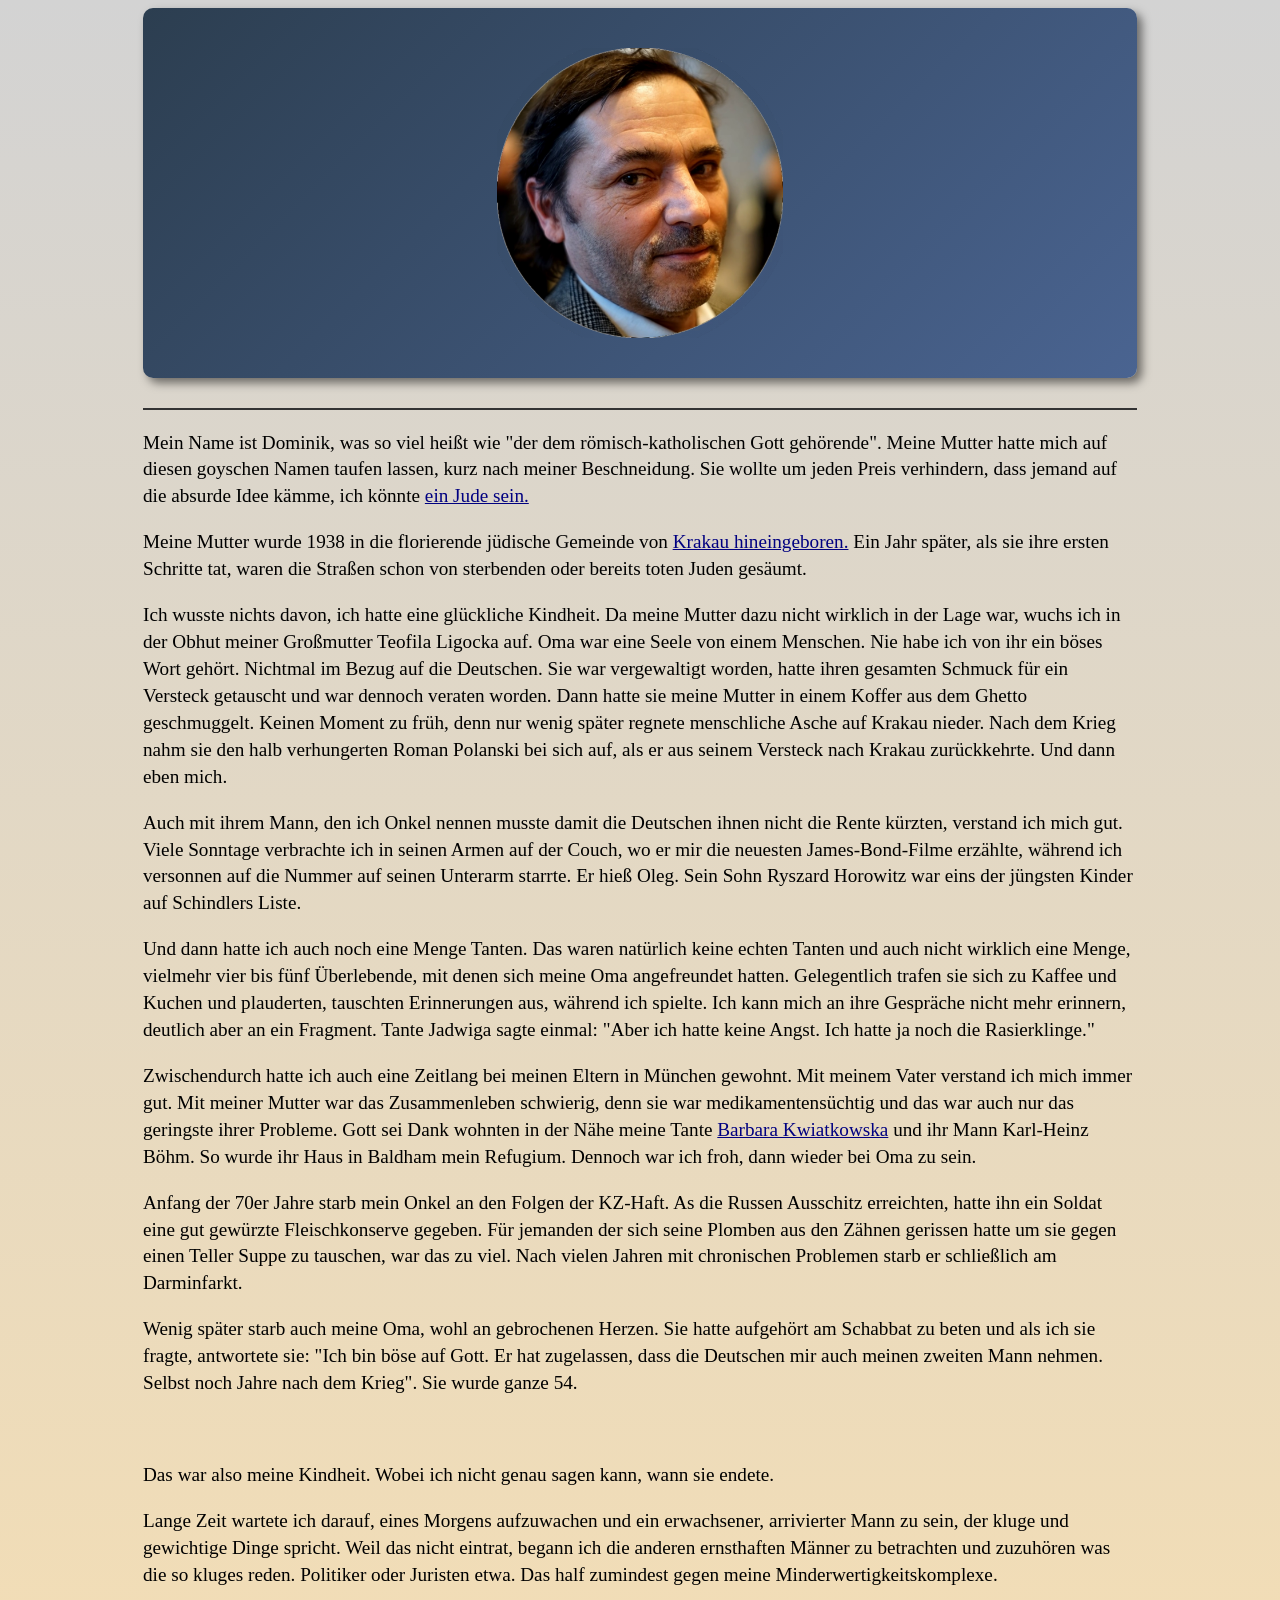
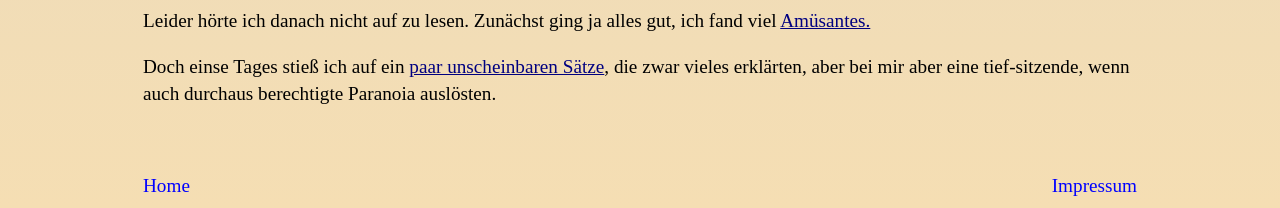
==== index.html @ 407df3d4 "Update index.html" ====
<html lang="de">
<head>
    <meta charset="UTF-8">
    <meta name="expires" content="0">
    <meta name="robots" content="index, follow">
    <meta name="description" content="Deutschland aus Sicht des ersten in Krakau nach dem Holocaust geborenen Juden, Tomasz Abrahamer">
    <meta name="keywords" content="Judentum, Israel, Deutschland">
    <meta name="author" content="Tomasz Abrahamer">
    <meta name="viewport" content="width=device-width, initial-scale=1.0">
    
    <title>Biczycki - Deutschland aus jüdischer Sicht</title>
    
    <link rel="stylesheet" href="1stJew.css">
 

</head>
<body>
<div class="header">
  <img src="pics/dom_animated.png" alt="Dominik" class="header_img" width="30%">
</div>

<hr style="border: none; height: 2px; background-color: #333; width: 100%; margin: 20px auto;">


<p>Mein Name ist Dominik, was so viel heißt wie "der dem römisch-katholischen Gott gehörende". Meine Mutter hatte mich auf diesen goyschen Namen taufen lassen, kurz nach meiner Beschneidung. Sie wollte um jeden Preis verhindern, dass jemand auf die absurde Idee kämme, ich könnte <a href="jude.html" class="content-link">ein Jude sein.</a></p>
<p>Meine Mutter wurde 1938 in die florierende jüdische Gemeinde von <a href="krakow.html" class="content-link">Krakau hineingeboren.</a> Ein Jahr später, als sie ihre ersten Schritte tat, waren die Straßen schon von sterbenden oder bereits toten Juden gesäumt. </p>
<p>Ich wusste nichts davon, ich hatte eine glückliche Kindheit. Da meine Mutter dazu nicht wirklich in der Lage war, wuchs ich in der Obhut meiner Großmutter Teofila Ligocka auf. Oma war eine Seele von einem Menschen. Nie habe ich von ihr ein böses Wort gehört. Nichtmal im Bezug auf die Deutschen. Sie war vergewaltigt worden, hatte ihren gesamten Schmuck für ein Versteck getauscht und war dennoch veraten worden. Dann hatte sie meine Mutter in einem Koffer aus dem Ghetto geschmuggelt. Keinen Moment zu früh, denn nur wenig später regnete menschliche Asche auf Krakau nieder. Nach dem Krieg nahm sie den halb verhungerten Roman Polanski bei sich auf, als er aus seinem Versteck nach Krakau zurückkehrte. Und dann eben mich.</p>
<p>Auch mit ihrem Mann, den ich Onkel nennen musste damit die Deutschen ihnen nicht die Rente kürzten, verstand ich mich gut. Viele Sonntage verbrachte ich in seinen Armen auf der Couch, wo er mir die neuesten James-Bond-Filme erzählte, während ich versonnen auf die Nummer auf seinen Unterarm starrte. Er hieß Oleg. Sein Sohn Ryszard Horowitz war eins der jüngsten Kinder auf Schindlers Liste. </p>
<p>Und dann hatte ich auch noch eine Menge Tanten. Das waren natürlich keine echten Tanten und auch nicht wirklich eine Menge, vielmehr vier bis fünf Überlebende, mit denen sich meine Oma angefreundet hatten. Gelegentlich trafen sie sich zu Kaffee und Kuchen und plauderten, tauschten Erinnerungen aus, während ich spielte. Ich kann mich an ihre Gespräche nicht mehr erinnern, deutlich aber an ein Fragment. Tante Jadwiga sagte einmal: "Aber ich hatte keine Angst. Ich hatte ja noch die Rasierklinge."</p>
<p>Zwischendurch hatte ich auch eine Zeitlang bei meinen Eltern in München gewohnt. Mit meinem Vater verstand ich mich immer gut. Mit meiner Mutter war das Zusammenleben schwierig, denn sie war medikamentensüchtig und das war auch nur das geringste ihrer Probleme. Gott sei Dank wohnten in der Nähe meine Tante <a href="https://www.google.com/search?q=Barbara Kwiatkowska" class="link-card" target="_blank" rel="noopener">Barbara Kwiatkowska</a> und ihr Mann Karl-Heinz Böhm. So wurde ihr Haus in Baldham mein Refugium. Dennoch war ich froh, dann wieder bei Oma zu sein.</p>
<p>Anfang der 70er Jahre starb mein Onkel an den Folgen der KZ-Haft. As die Russen Ausschitz erreichten, hatte ihn ein Soldat eine gut gewürzte Fleischkonserve gegeben. Für jemanden der sich seine Plomben aus den Zähnen gerissen hatte um sie gegen einen Teller Suppe zu tauschen, war das zu viel. Nach vielen Jahren mit chronischen Problemen starb er schließlich am Darminfarkt.</p>
<p>Wenig später starb auch meine Oma, wohl an gebrochenen Herzen. Sie hatte aufgehört am Schabbat zu beten und als ich sie fragte, antwortete sie: "Ich bin böse auf Gott. Er hat zugelassen, dass die Deutschen mir auch meinen zweiten Mann nehmen. Selbst noch Jahre nach dem Krieg". Sie wurde ganze 54.</p>
<p><br></p>
<p>Das war also meine Kindheit. Wobei ich nicht genau sagen kann, wann sie endete.</p>

<p>Lange Zeit wartete ich darauf, eines Morgens aufzuwachen und ein erwachsener, arrivierter Mann zu sein, der kluge und gewichtige Dinge spricht. Weil das nicht eintrat, begann ich die anderen ernsthaften Männer zu betrachten und zuzuhören was die so kluges reden. Politiker oder Juristen etwa. Das half zumindest gegen meine Minderwertigkeitskomplexe.</p>

<p>Leider hörte ich danach nicht auf zu lesen. Zunächst ging ja alles gut, ich fand viel  <a href="BVerfG-Alkohol.html" class="content-link">Amüsantes.</a><p>

<p>Doch einse Tages stieß ich auf ein  <a href="BRD-III-Reich.html" class="content-link">paar unscheinbaren Sätze</a>, die zwar vieles erklärten, aber bei mir aber eine tief-sitzende, wenn auch durchaus berechtigte Paranoia auslösten.<p>
<p><br></p>


<div style="display: flex; justify-content: space-between; align-items: center;">
  <a href="#" style="text-decoration:none; color:blue;">Home</a>
  <a href="impressum.html" style="text-decoration:none; color:blue;">Impressum</a>
</div>

</body>
</html>
---- 1stJew.css ----
/* General styles */
html {
  font-size: 16px; /* Base font size */
}

body {
  margin-left: 10%;
  margin-right: 10%;
  background: linear-gradient(to bottom, lightgray 0%, Wheat 100%);
  line-height: 1.4;
  padding: 0 15px;
  opacity: 0;
  animation: fadein 1.5s ease forwards;
}

/* Fade animations */
@keyframes fadein {
  to { opacity: 1; }
}

.fade-out {
  opacity: 0;
  transition: opacity 0.3s ease-in-out; /* Faster for page transitions */
}

/* Header styles */
.header {
  text-align: center;
  padding: 40px 20px;
  background: linear-gradient(135deg, #2c3e50, #4a6491);
  color: white;
  border-radius: 10px;
  margin: 0 auto 30px auto;
  box-shadow: 5px 5px 10px rgba(0, 0, 0, 0.5);
}

.header_img {
  max-width: 50%;
  height: auto;
  transition: transform 0.3s ease;
  display: block;
  margin: 0 auto;
}

.header video {
  max-width: 100%;
  height: auto;
  display: block;
  border-radius: 8px;
  margin: 0 auto;
}

/* Table styles */
table {
  width: 100%;
  max-width: 100%;
  border-collapse: collapse;
  box-sizing: border-box;
  word-break: break-word;
  background-color: Ivory;
  color: #333;
  table-layout: fixed;
}

td, th {
  vertical-align: top;
  font-size: 0.9em; /* Improved readability */
  padding: 8px;
  text-align: center;
}

table img {
  max-width: 100%;
  height: auto;
  display: block;
  margin: 0 auto;
}

/* Float styles */
.float-right {
  float: right;
  margin: 0.5em 0 0.5em 1.5em;
  transition: transform 0.3s ease;
  border-radius: 5px;
  box-shadow: 0 4px 8px rgba(0, 0, 0, 0.5);
}

.float-left {
  float: left;
  margin: 0.5em 1.5em 0.5em 0;
  transition: transform 0.3s ease;
  border-radius: 5px;
  box-shadow: 0 4px 8px rgba(0, 0, 0, 0.5);
}

.float-right:hover, .float-left:hover {
  transform: scale(2.0);
  transform-origin: center;
}

/* Link styles */
a {
  color: Navy;
  text-decoration: underline;
  transition: color 0.3s ease;
}

a:hover {
  color: #4a6491;
  text-decoration: none;
}

/* Footer styles */
.footer {
  height: 2.5em;
  line-height: 2.5em;
  background-color: lightgray;
  color: black;
  cursor: pointer;
  padding: 0 0.5em;
  display: block;
  white-space: nowrap;
  text-align: center;
  margin-top: 2em;
}

.footer.expanded {
  height: auto; /* Dynamic height for content */
  white-space: normal; /* Allow wrapping */
}

.defined-term {
      color: DarkSlateBlue;
      text-decoration: underline dotted;
      cursor: pointer;
      position: relative;
    }
.definition-box {
      display: none;
      position: absolute;
      top: 1.7em;
      left: 0;
      width: 33vw;
      max-width: 70vw; 
      min-width: 180px;
      background: #fcfcfc;
      border: 1px solid #1464A5;
      color: #222;
      padding: 12px;
      z-index: 10;
      border-radius: 8px;
      font-size: 0.95em;
      box-shadow: 0 4px 14px rgba(0,0,0,0.17);
    }

/* Media queries */
@media (orientation: portrait) {
  html {
    font-size: 2.5vw; /* Scales with viewport width */
  }
}

@media (orientation: landscape) {
  html {
    font-size: 1.5vw;
  }
}

@media (max-width: 600px) {
  body {
    font-size: 14px;
    margin-left: 5%;
    margin-right: 5%;
  }
  .header {
    padding: 20px 10px;
  }
  .header_img {
    max-width: 80%;
  }
  table, thead, tbody, tr, th, td {
    display: block;
    width: 100%;
    box-sizing: border-box;
  }
  tr {
    margin-bottom: 1em;
    border-bottom: 1px solid #ccc;
  }
  td {
    text-align: center;
    padding: 0.5em;
    position: relative;
  }
  td:before {
    content: attr(data-label);
    font-weight: bold;
    display: block;
    margin-bottom: 0.5em;
  }
  .float-right, .float-left {
    float: none;
    display: block;
    margin: 0.5em auto;
    max-width: 100%;
  }
  .float-right:hover, .float-left:hover {
    transform: none; /* Disable hover zoom on mobile */
  }
  div[style*="flex"] {
    flex-direction: column;
    gap: 1em;
  }
  div[style*="flex"] a {
    width: 100%;
    text-align: center;
    padding: 12px;
    font-size: 1em;
  }
}
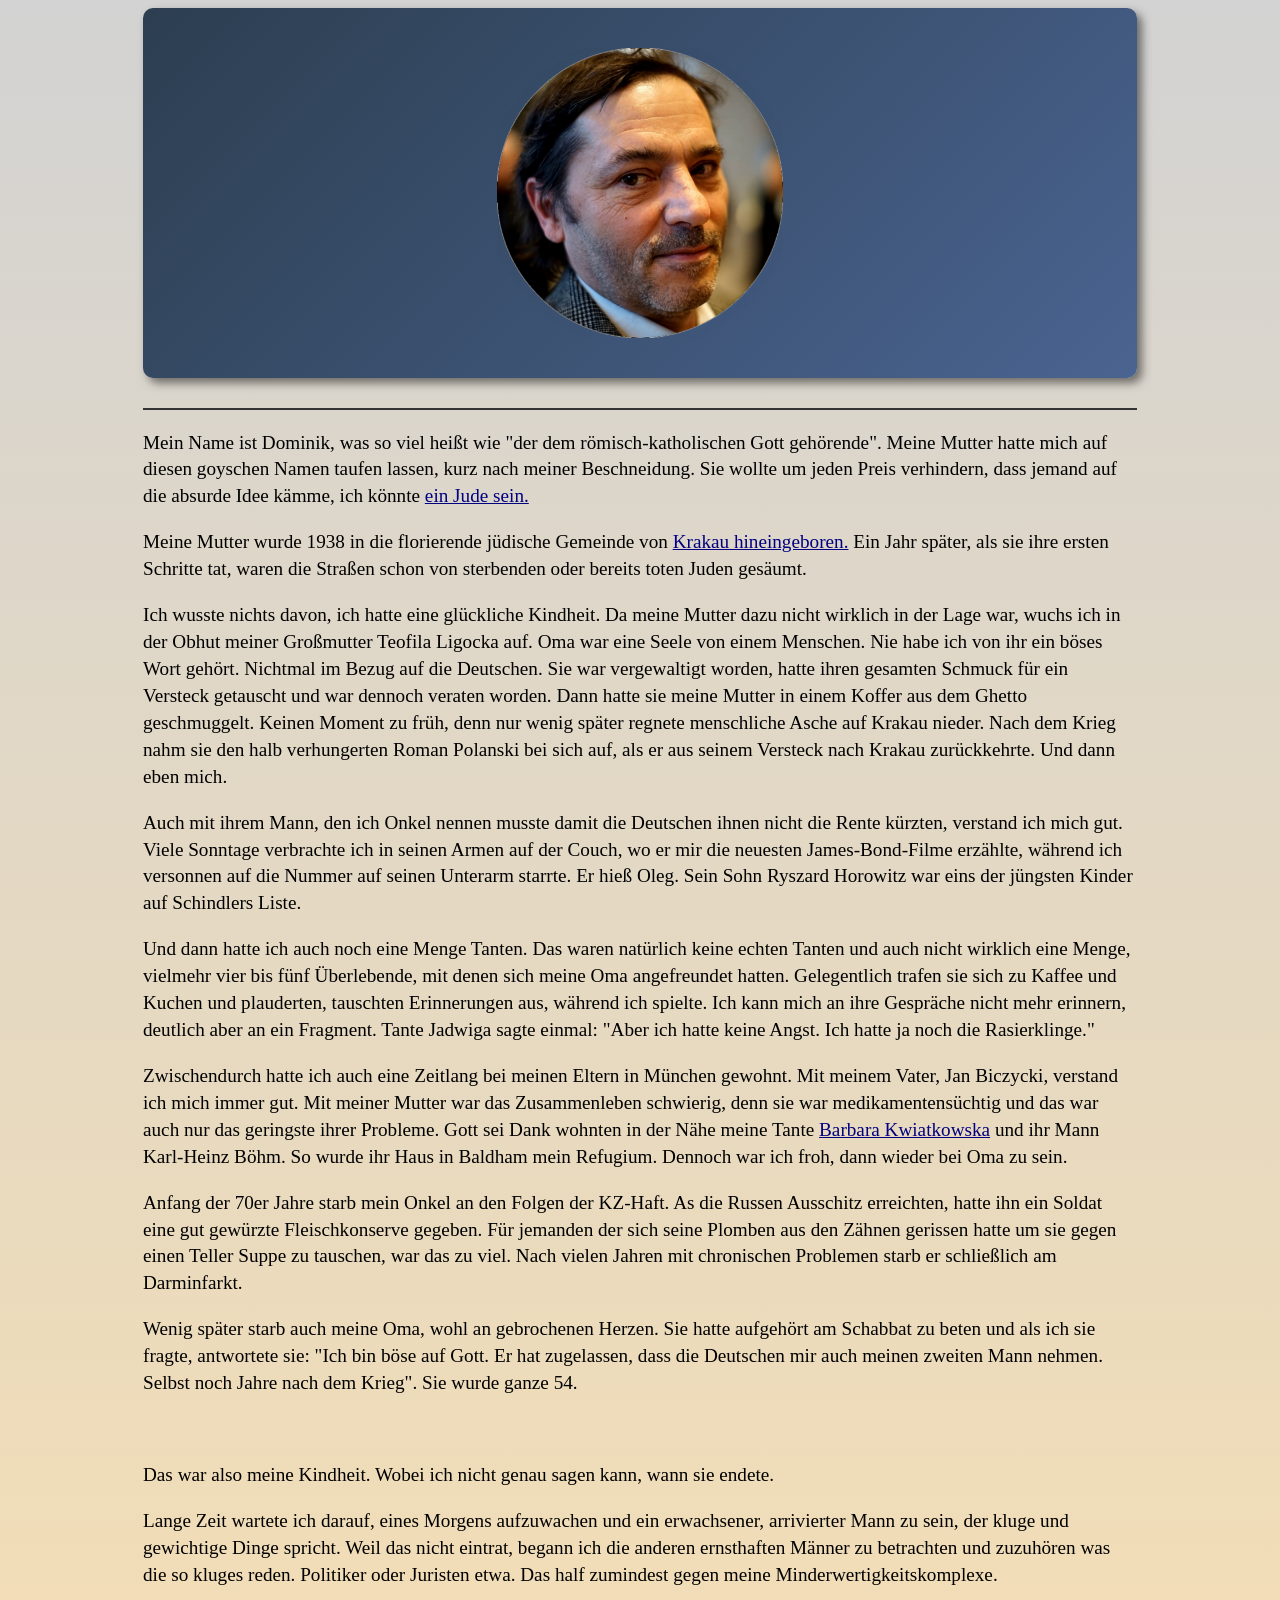
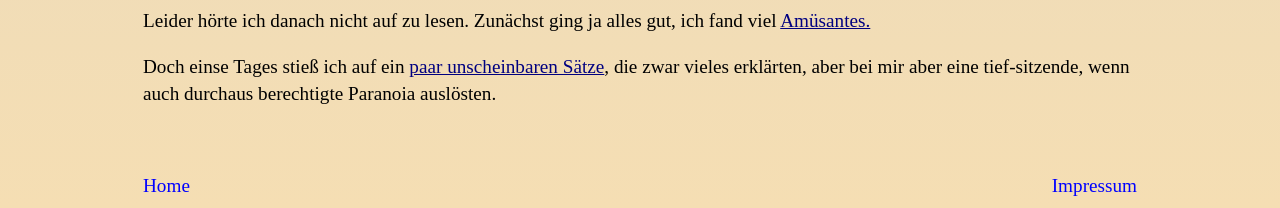
==== commit 0064eebc: "Update index.html" ====
--- a/index.html
+++ b/index.html
@@ -27,7 +27,7 @@
 <p>Ich wusste nichts davon, ich hatte eine glückliche Kindheit. Da meine Mutter dazu nicht wirklich in der Lage war, wuchs ich in der Obhut meiner Großmutter Teofila Ligocka auf. Oma war eine Seele von einem Menschen. Nie habe ich von ihr ein böses Wort gehört. Nichtmal im Bezug auf die Deutschen. Sie war vergewaltigt worden, hatte ihren gesamten Schmuck für ein Versteck getauscht und war dennoch veraten worden. Dann hatte sie meine Mutter in einem Koffer aus dem Ghetto geschmuggelt. Keinen Moment zu früh, denn nur wenig später regnete menschliche Asche auf Krakau nieder. Nach dem Krieg nahm sie den halb verhungerten Roman Polanski bei sich auf, als er aus seinem Versteck nach Krakau zurückkehrte. Und dann eben mich.</p>
 <p>Auch mit ihrem Mann, den ich Onkel nennen musste damit die Deutschen ihnen nicht die Rente kürzten, verstand ich mich gut. Viele Sonntage verbrachte ich in seinen Armen auf der Couch, wo er mir die neuesten James-Bond-Filme erzählte, während ich versonnen auf die Nummer auf seinen Unterarm starrte. Er hieß Oleg. Sein Sohn Ryszard Horowitz war eins der jüngsten Kinder auf Schindlers Liste. </p>
 <p>Und dann hatte ich auch noch eine Menge Tanten. Das waren natürlich keine echten Tanten und auch nicht wirklich eine Menge, vielmehr vier bis fünf Überlebende, mit denen sich meine Oma angefreundet hatten. Gelegentlich trafen sie sich zu Kaffee und Kuchen und plauderten, tauschten Erinnerungen aus, während ich spielte. Ich kann mich an ihre Gespräche nicht mehr erinnern, deutlich aber an ein Fragment. Tante Jadwiga sagte einmal: "Aber ich hatte keine Angst. Ich hatte ja noch die Rasierklinge."</p>
-<p>Zwischendurch hatte ich auch eine Zeitlang bei meinen Eltern in München gewohnt. Mit meinem Vater verstand ich mich immer gut. Mit meiner Mutter war das Zusammenleben schwierig, denn sie war medikamentensüchtig und das war auch nur das geringste ihrer Probleme. Gott sei Dank wohnten in der Nähe meine Tante <a href="https://www.google.com/search?q=Barbara Kwiatkowska" class="link-card" target="_blank" rel="noopener">Barbara Kwiatkowska</a> und ihr Mann Karl-Heinz Böhm. So wurde ihr Haus in Baldham mein Refugium. Dennoch war ich froh, dann wieder bei Oma zu sein.</p>
+<p>Zwischendurch hatte ich auch eine Zeitlang bei meinen Eltern in München gewohnt. Mit meinem Vater, Jan Biczycki, verstand ich mich immer gut. Mit meiner Mutter war das Zusammenleben schwierig, denn sie war medikamentensüchtig und das war auch nur das geringste ihrer Probleme. Gott sei Dank wohnten in der Nähe meine Tante <a href="https://www.google.com/search?q=Barbara Kwiatkowska" class="link-card" target="_blank" rel="noopener">Barbara Kwiatkowska</a> und ihr Mann Karl-Heinz Böhm. So wurde ihr Haus in Baldham mein Refugium. Dennoch war ich froh, dann wieder bei Oma zu sein.</p>
 <p>Anfang der 70er Jahre starb mein Onkel an den Folgen der KZ-Haft. As die Russen Ausschitz erreichten, hatte ihn ein Soldat eine gut gewürzte Fleischkonserve gegeben. Für jemanden der sich seine Plomben aus den Zähnen gerissen hatte um sie gegen einen Teller Suppe zu tauschen, war das zu viel. Nach vielen Jahren mit chronischen Problemen starb er schließlich am Darminfarkt.</p>
 <p>Wenig später starb auch meine Oma, wohl an gebrochenen Herzen. Sie hatte aufgehört am Schabbat zu beten und als ich sie fragte, antwortete sie: "Ich bin böse auf Gott. Er hat zugelassen, dass die Deutschen mir auch meinen zweiten Mann nehmen. Selbst noch Jahre nach dem Krieg". Sie wurde ganze 54.</p>
 <p><br></p>
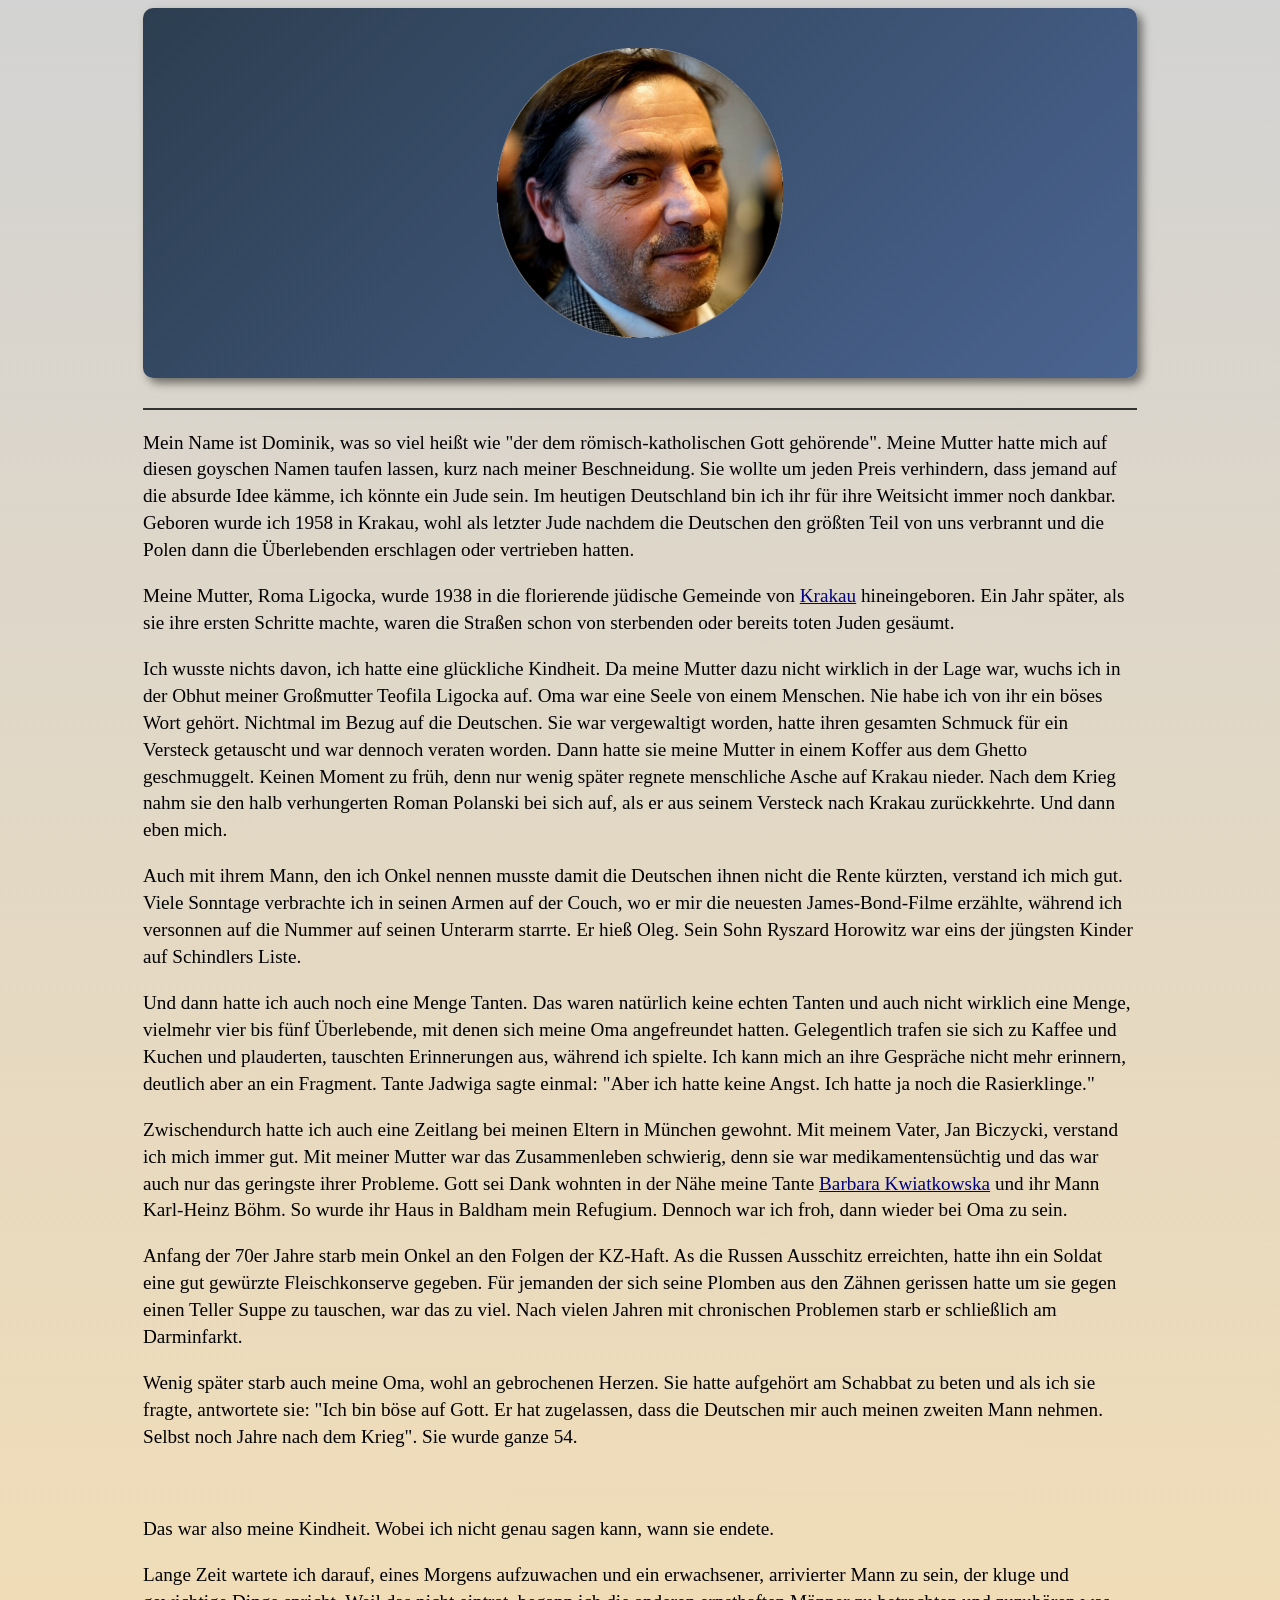
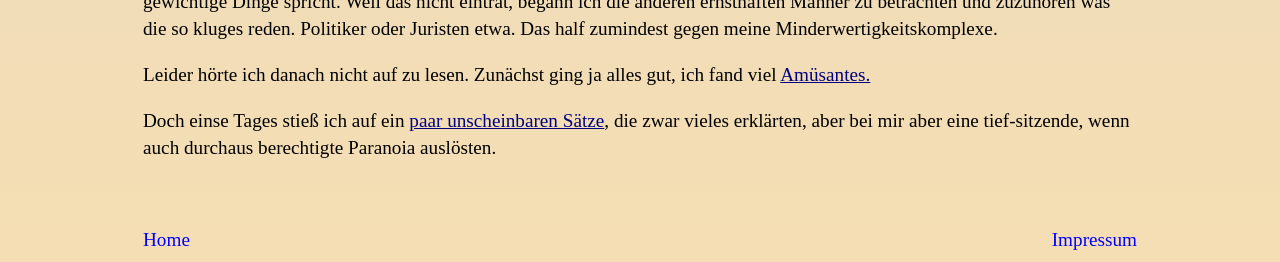
==== commit 21377b31: "Update index.html" ====
--- a/index.html
+++ b/index.html
@@ -1,10 +1,10 @@
-<html lang="de">
+<html lang="de">    
 <head>
     <meta charset="UTF-8">
     <meta name="expires" content="0">
     <meta name="robots" content="index, follow">
     <meta name="description" content="Deutschland aus Sicht des ersten in Krakau nach dem Holocaust geborenen Juden, Tomasz Abrahamer">
-    <meta name="keywords" content="Judentum, Israel, Deutschland">
+    <meta name="keywords" content="Judentum, Israel, Deutschland">    
     <meta name="author" content="Tomasz Abrahamer">
     <meta name="viewport" content="width=device-width, initial-scale=1.0">
     
@@ -21,9 +21,15 @@
 
 <hr style="border: none; height: 2px; background-color: #333; width: 100%; margin: 20px auto;">
 
+<p>Mein Name ist Dominik, was so viel heißt wie "der dem römisch-katholischen Gott gehörende". Meine Mutter hatte mich auf diesen goyschen 
+    Namen taufen lassen, kurz nach meiner Beschneidung. Sie wollte um jeden Preis verhindern, dass jemand auf die absurde Idee kämme, 
+    ich könnte ein Jude sein. Im heutigen Deutschland bin ich ihr für ihre Weitsicht immer noch dankbar. Geboren wurde ich 1958 in Krakau, 
+    wohl als letzter Jude nachdem die Deutschen den größten Teil von uns verbrannt und die Polen dann die Überlebenden erschlagen oder 
+    vertrieben hatten. <p>Meine Mutter, Roma Ligocka, wurde 1938 in die florierende jüdische Gemeinde von <a href="krakow.html" class="content-link">Krakau</a>
+    hineingeboren. Ein Jahr später, als sie ihre ersten Schritte machte, waren die Straßen schon von sterbenden oder bereits toten Juden 
+    gesäumt.
+</p>
 
-<p>Mein Name ist Dominik, was so viel heißt wie "der dem römisch-katholischen Gott gehörende". Meine Mutter hatte mich auf diesen goyschen Namen taufen lassen, kurz nach meiner Beschneidung. Sie wollte um jeden Preis verhindern, dass jemand auf die absurde Idee kämme, ich könnte <a href="jude.html" class="content-link">ein Jude sein.</a></p>
-<p>Meine Mutter wurde 1938 in die florierende jüdische Gemeinde von <a href="krakow.html" class="content-link">Krakau hineingeboren.</a> Ein Jahr später, als sie ihre ersten Schritte tat, waren die Straßen schon von sterbenden oder bereits toten Juden gesäumt. </p>
 <p>Ich wusste nichts davon, ich hatte eine glückliche Kindheit. Da meine Mutter dazu nicht wirklich in der Lage war, wuchs ich in der Obhut meiner Großmutter Teofila Ligocka auf. Oma war eine Seele von einem Menschen. Nie habe ich von ihr ein böses Wort gehört. Nichtmal im Bezug auf die Deutschen. Sie war vergewaltigt worden, hatte ihren gesamten Schmuck für ein Versteck getauscht und war dennoch veraten worden. Dann hatte sie meine Mutter in einem Koffer aus dem Ghetto geschmuggelt. Keinen Moment zu früh, denn nur wenig später regnete menschliche Asche auf Krakau nieder. Nach dem Krieg nahm sie den halb verhungerten Roman Polanski bei sich auf, als er aus seinem Versteck nach Krakau zurückkehrte. Und dann eben mich.</p>
 <p>Auch mit ihrem Mann, den ich Onkel nennen musste damit die Deutschen ihnen nicht die Rente kürzten, verstand ich mich gut. Viele Sonntage verbrachte ich in seinen Armen auf der Couch, wo er mir die neuesten James-Bond-Filme erzählte, während ich versonnen auf die Nummer auf seinen Unterarm starrte. Er hieß Oleg. Sein Sohn Ryszard Horowitz war eins der jüngsten Kinder auf Schindlers Liste. </p>
 <p>Und dann hatte ich auch noch eine Menge Tanten. Das waren natürlich keine echten Tanten und auch nicht wirklich eine Menge, vielmehr vier bis fünf Überlebende, mit denen sich meine Oma angefreundet hatten. Gelegentlich trafen sie sich zu Kaffee und Kuchen und plauderten, tauschten Erinnerungen aus, während ich spielte. Ich kann mich an ihre Gespräche nicht mehr erinnern, deutlich aber an ein Fragment. Tante Jadwiga sagte einmal: "Aber ich hatte keine Angst. Ich hatte ja noch die Rasierklinge."</p>
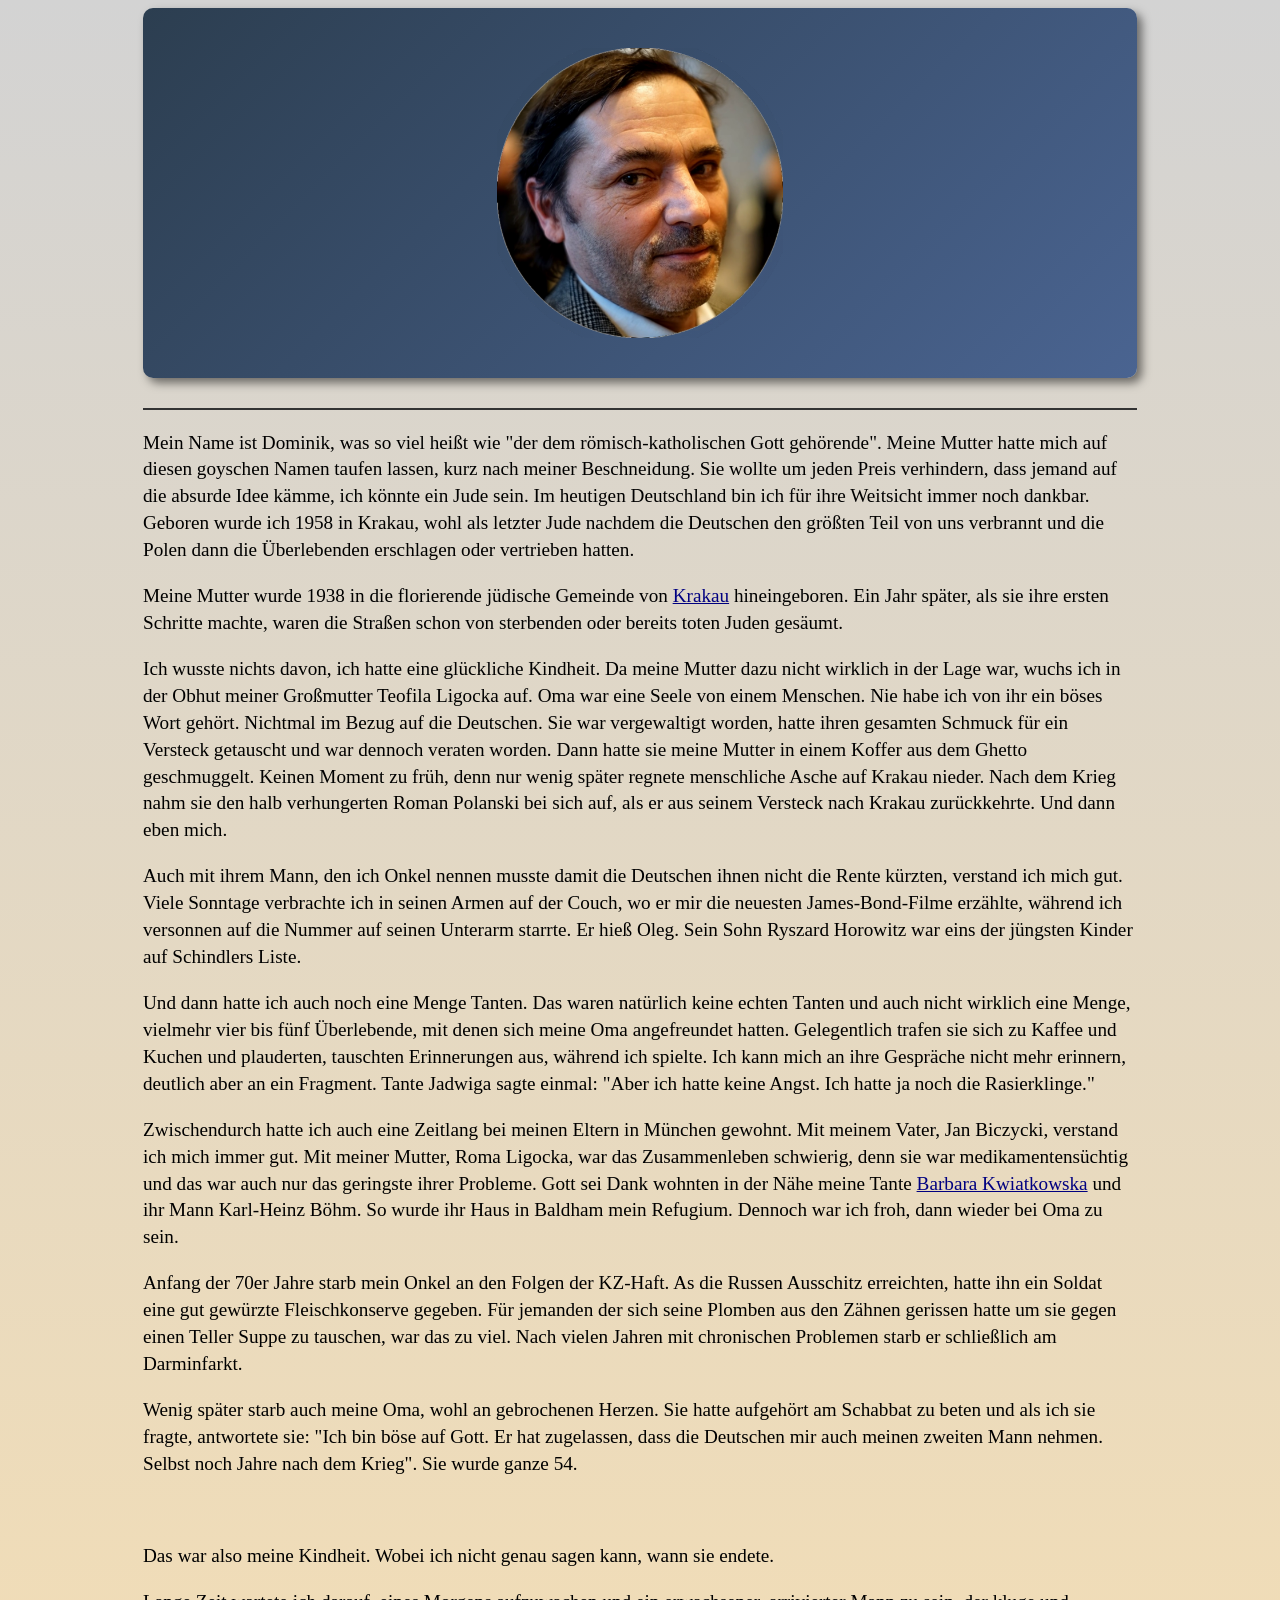
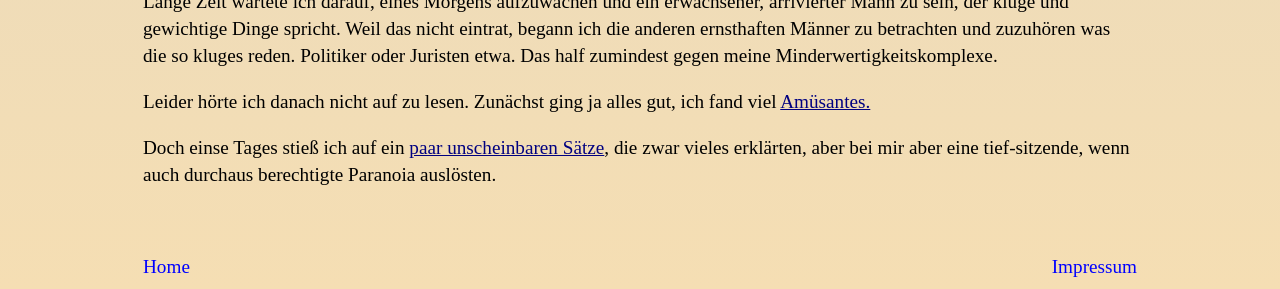
==== commit def5ec46: "Update index.html" ====
--- a/index.html
+++ b/index.html
@@ -23,9 +23,9 @@
 
 <p>Mein Name ist Dominik, was so viel heißt wie "der dem römisch-katholischen Gott gehörende". Meine Mutter hatte mich auf diesen goyschen 
     Namen taufen lassen, kurz nach meiner Beschneidung. Sie wollte um jeden Preis verhindern, dass jemand auf die absurde Idee kämme, 
-    ich könnte ein Jude sein. Im heutigen Deutschland bin ich ihr für ihre Weitsicht immer noch dankbar. Geboren wurde ich 1958 in Krakau, 
+    ich könnte ein Jude sein. Im heutigen Deutschland bin ich für ihre Weitsicht immer noch dankbar. Geboren wurde ich 1958 in Krakau, 
     wohl als letzter Jude nachdem die Deutschen den größten Teil von uns verbrannt und die Polen dann die Überlebenden erschlagen oder 
-    vertrieben hatten. <p>Meine Mutter, Roma Ligocka, wurde 1938 in die florierende jüdische Gemeinde von <a href="krakow.html" class="content-link">Krakau</a>
+    vertrieben hatten. <p>Meine Mutter wurde 1938 in die florierende jüdische Gemeinde von <a href="krakow.html" class="content-link">Krakau</a>
     hineingeboren. Ein Jahr später, als sie ihre ersten Schritte machte, waren die Straßen schon von sterbenden oder bereits toten Juden 
     gesäumt.
 </p>
@@ -33,7 +33,7 @@
 <p>Ich wusste nichts davon, ich hatte eine glückliche Kindheit. Da meine Mutter dazu nicht wirklich in der Lage war, wuchs ich in der Obhut meiner Großmutter Teofila Ligocka auf. Oma war eine Seele von einem Menschen. Nie habe ich von ihr ein böses Wort gehört. Nichtmal im Bezug auf die Deutschen. Sie war vergewaltigt worden, hatte ihren gesamten Schmuck für ein Versteck getauscht und war dennoch veraten worden. Dann hatte sie meine Mutter in einem Koffer aus dem Ghetto geschmuggelt. Keinen Moment zu früh, denn nur wenig später regnete menschliche Asche auf Krakau nieder. Nach dem Krieg nahm sie den halb verhungerten Roman Polanski bei sich auf, als er aus seinem Versteck nach Krakau zurückkehrte. Und dann eben mich.</p>
 <p>Auch mit ihrem Mann, den ich Onkel nennen musste damit die Deutschen ihnen nicht die Rente kürzten, verstand ich mich gut. Viele Sonntage verbrachte ich in seinen Armen auf der Couch, wo er mir die neuesten James-Bond-Filme erzählte, während ich versonnen auf die Nummer auf seinen Unterarm starrte. Er hieß Oleg. Sein Sohn Ryszard Horowitz war eins der jüngsten Kinder auf Schindlers Liste. </p>
 <p>Und dann hatte ich auch noch eine Menge Tanten. Das waren natürlich keine echten Tanten und auch nicht wirklich eine Menge, vielmehr vier bis fünf Überlebende, mit denen sich meine Oma angefreundet hatten. Gelegentlich trafen sie sich zu Kaffee und Kuchen und plauderten, tauschten Erinnerungen aus, während ich spielte. Ich kann mich an ihre Gespräche nicht mehr erinnern, deutlich aber an ein Fragment. Tante Jadwiga sagte einmal: "Aber ich hatte keine Angst. Ich hatte ja noch die Rasierklinge."</p>
-<p>Zwischendurch hatte ich auch eine Zeitlang bei meinen Eltern in München gewohnt. Mit meinem Vater, Jan Biczycki, verstand ich mich immer gut. Mit meiner Mutter war das Zusammenleben schwierig, denn sie war medikamentensüchtig und das war auch nur das geringste ihrer Probleme. Gott sei Dank wohnten in der Nähe meine Tante <a href="https://www.google.com/search?q=Barbara Kwiatkowska" class="link-card" target="_blank" rel="noopener">Barbara Kwiatkowska</a> und ihr Mann Karl-Heinz Böhm. So wurde ihr Haus in Baldham mein Refugium. Dennoch war ich froh, dann wieder bei Oma zu sein.</p>
+<p>Zwischendurch hatte ich auch eine Zeitlang bei meinen Eltern in München gewohnt. Mit meinem Vater, Jan Biczycki, verstand ich mich immer gut. Mit meiner Mutter, Roma Ligocka, war das Zusammenleben schwierig, denn sie war medikamentensüchtig und das war auch nur das geringste ihrer Probleme. Gott sei Dank wohnten in der Nähe meine Tante <a href="https://www.google.com/search?q=Barbara Kwiatkowska" class="link-card" target="_blank" rel="noopener">Barbara Kwiatkowska</a> und ihr Mann Karl-Heinz Böhm. So wurde ihr Haus in Baldham mein Refugium. Dennoch war ich froh, dann wieder bei Oma zu sein.</p>
 <p>Anfang der 70er Jahre starb mein Onkel an den Folgen der KZ-Haft. As die Russen Ausschitz erreichten, hatte ihn ein Soldat eine gut gewürzte Fleischkonserve gegeben. Für jemanden der sich seine Plomben aus den Zähnen gerissen hatte um sie gegen einen Teller Suppe zu tauschen, war das zu viel. Nach vielen Jahren mit chronischen Problemen starb er schließlich am Darminfarkt.</p>
 <p>Wenig später starb auch meine Oma, wohl an gebrochenen Herzen. Sie hatte aufgehört am Schabbat zu beten und als ich sie fragte, antwortete sie: "Ich bin böse auf Gott. Er hat zugelassen, dass die Deutschen mir auch meinen zweiten Mann nehmen. Selbst noch Jahre nach dem Krieg". Sie wurde ganze 54.</p>
 <p><br></p>
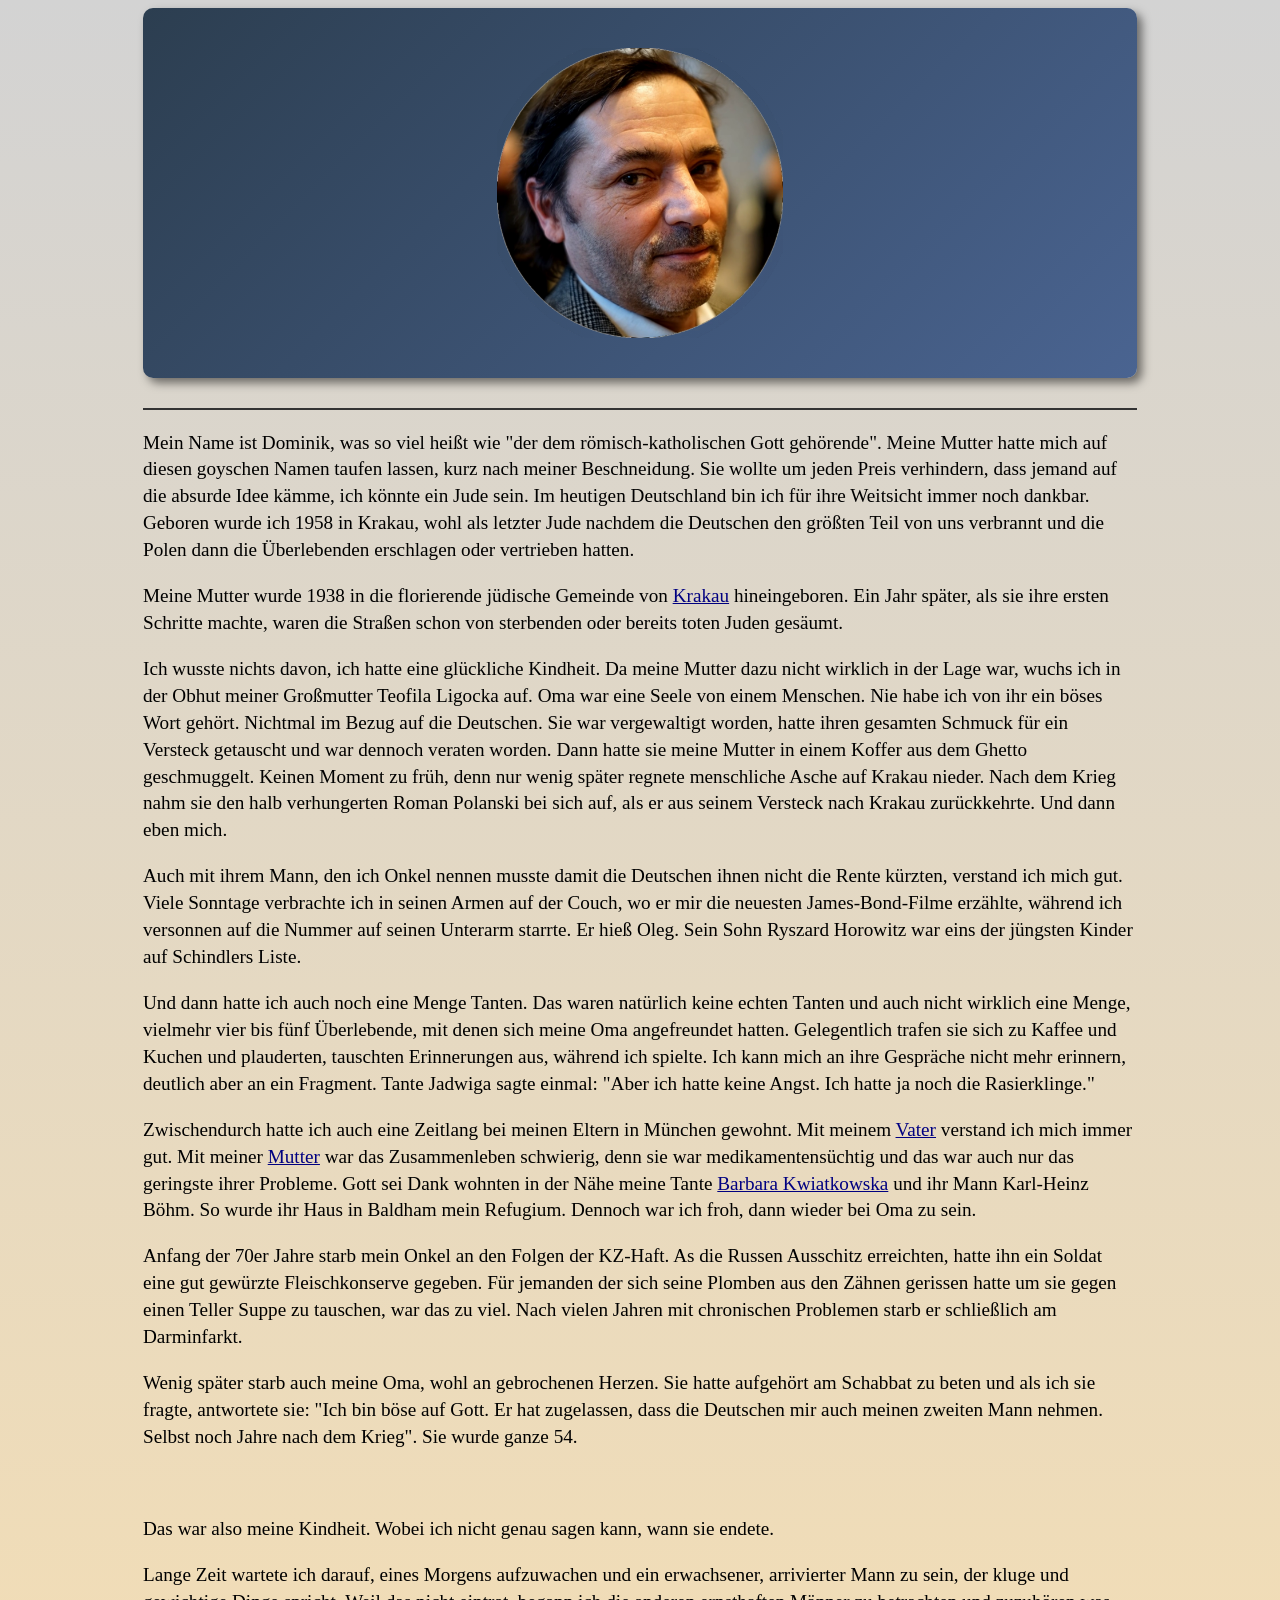
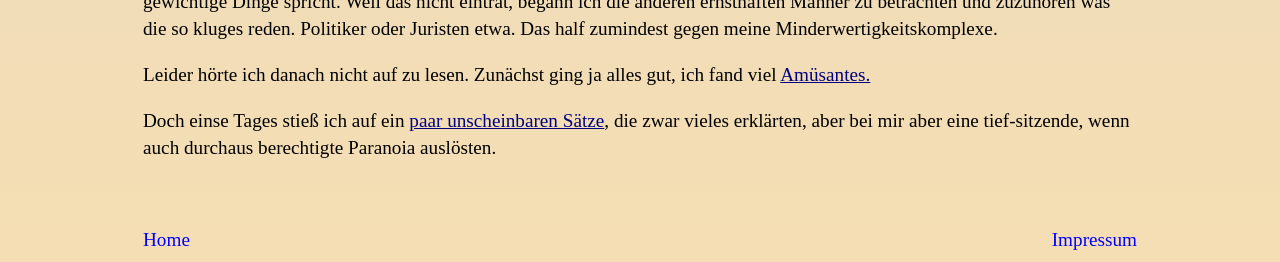
==== commit b93df81f: "links index.html" ====
--- a/index.html
+++ b/index.html
@@ -33,7 +33,7 @@
 <p>Ich wusste nichts davon, ich hatte eine glückliche Kindheit. Da meine Mutter dazu nicht wirklich in der Lage war, wuchs ich in der Obhut meiner Großmutter Teofila Ligocka auf. Oma war eine Seele von einem Menschen. Nie habe ich von ihr ein böses Wort gehört. Nichtmal im Bezug auf die Deutschen. Sie war vergewaltigt worden, hatte ihren gesamten Schmuck für ein Versteck getauscht und war dennoch veraten worden. Dann hatte sie meine Mutter in einem Koffer aus dem Ghetto geschmuggelt. Keinen Moment zu früh, denn nur wenig später regnete menschliche Asche auf Krakau nieder. Nach dem Krieg nahm sie den halb verhungerten Roman Polanski bei sich auf, als er aus seinem Versteck nach Krakau zurückkehrte. Und dann eben mich.</p>
 <p>Auch mit ihrem Mann, den ich Onkel nennen musste damit die Deutschen ihnen nicht die Rente kürzten, verstand ich mich gut. Viele Sonntage verbrachte ich in seinen Armen auf der Couch, wo er mir die neuesten James-Bond-Filme erzählte, während ich versonnen auf die Nummer auf seinen Unterarm starrte. Er hieß Oleg. Sein Sohn Ryszard Horowitz war eins der jüngsten Kinder auf Schindlers Liste. </p>
 <p>Und dann hatte ich auch noch eine Menge Tanten. Das waren natürlich keine echten Tanten und auch nicht wirklich eine Menge, vielmehr vier bis fünf Überlebende, mit denen sich meine Oma angefreundet hatten. Gelegentlich trafen sie sich zu Kaffee und Kuchen und plauderten, tauschten Erinnerungen aus, während ich spielte. Ich kann mich an ihre Gespräche nicht mehr erinnern, deutlich aber an ein Fragment. Tante Jadwiga sagte einmal: "Aber ich hatte keine Angst. Ich hatte ja noch die Rasierklinge."</p>
-<p>Zwischendurch hatte ich auch eine Zeitlang bei meinen Eltern in München gewohnt. Mit meinem Vater, Jan Biczycki, verstand ich mich immer gut. Mit meiner Mutter, Roma Ligocka, war das Zusammenleben schwierig, denn sie war medikamentensüchtig und das war auch nur das geringste ihrer Probleme. Gott sei Dank wohnten in der Nähe meine Tante <a href="https://www.google.com/search?q=Barbara Kwiatkowska" class="link-card" target="_blank" rel="noopener">Barbara Kwiatkowska</a> und ihr Mann Karl-Heinz Böhm. So wurde ihr Haus in Baldham mein Refugium. Dennoch war ich froh, dann wieder bei Oma zu sein.</p>
+<p>Zwischendurch hatte ich auch eine Zeitlang bei meinen Eltern in München gewohnt. Mit meinem <a href="https://www.google.com/search?q=Jan+Paul+Biczycki&oq=Jan+Paul+Biczycki">Vater</a> verstand ich mich immer gut. Mit meiner <a href="https://www.google.com/search?q=Roma+Ligocka">Mutter</a> war das Zusammenleben schwierig, denn sie war medikamentensüchtig und das war auch nur das geringste ihrer Probleme. Gott sei Dank wohnten in der Nähe meine Tante <a href="https://www.google.com/search?q=Barbara Kwiatkowska" class="link-card" target="_blank" rel="noopener">Barbara Kwiatkowska</a> und ihr Mann Karl-Heinz Böhm. So wurde ihr Haus in Baldham mein Refugium. Dennoch war ich froh, dann wieder bei Oma zu sein.</p>
 <p>Anfang der 70er Jahre starb mein Onkel an den Folgen der KZ-Haft. As die Russen Ausschitz erreichten, hatte ihn ein Soldat eine gut gewürzte Fleischkonserve gegeben. Für jemanden der sich seine Plomben aus den Zähnen gerissen hatte um sie gegen einen Teller Suppe zu tauschen, war das zu viel. Nach vielen Jahren mit chronischen Problemen starb er schließlich am Darminfarkt.</p>
 <p>Wenig später starb auch meine Oma, wohl an gebrochenen Herzen. Sie hatte aufgehört am Schabbat zu beten und als ich sie fragte, antwortete sie: "Ich bin böse auf Gott. Er hat zugelassen, dass die Deutschen mir auch meinen zweiten Mann nehmen. Selbst noch Jahre nach dem Krieg". Sie wurde ganze 54.</p>
 <p><br></p>
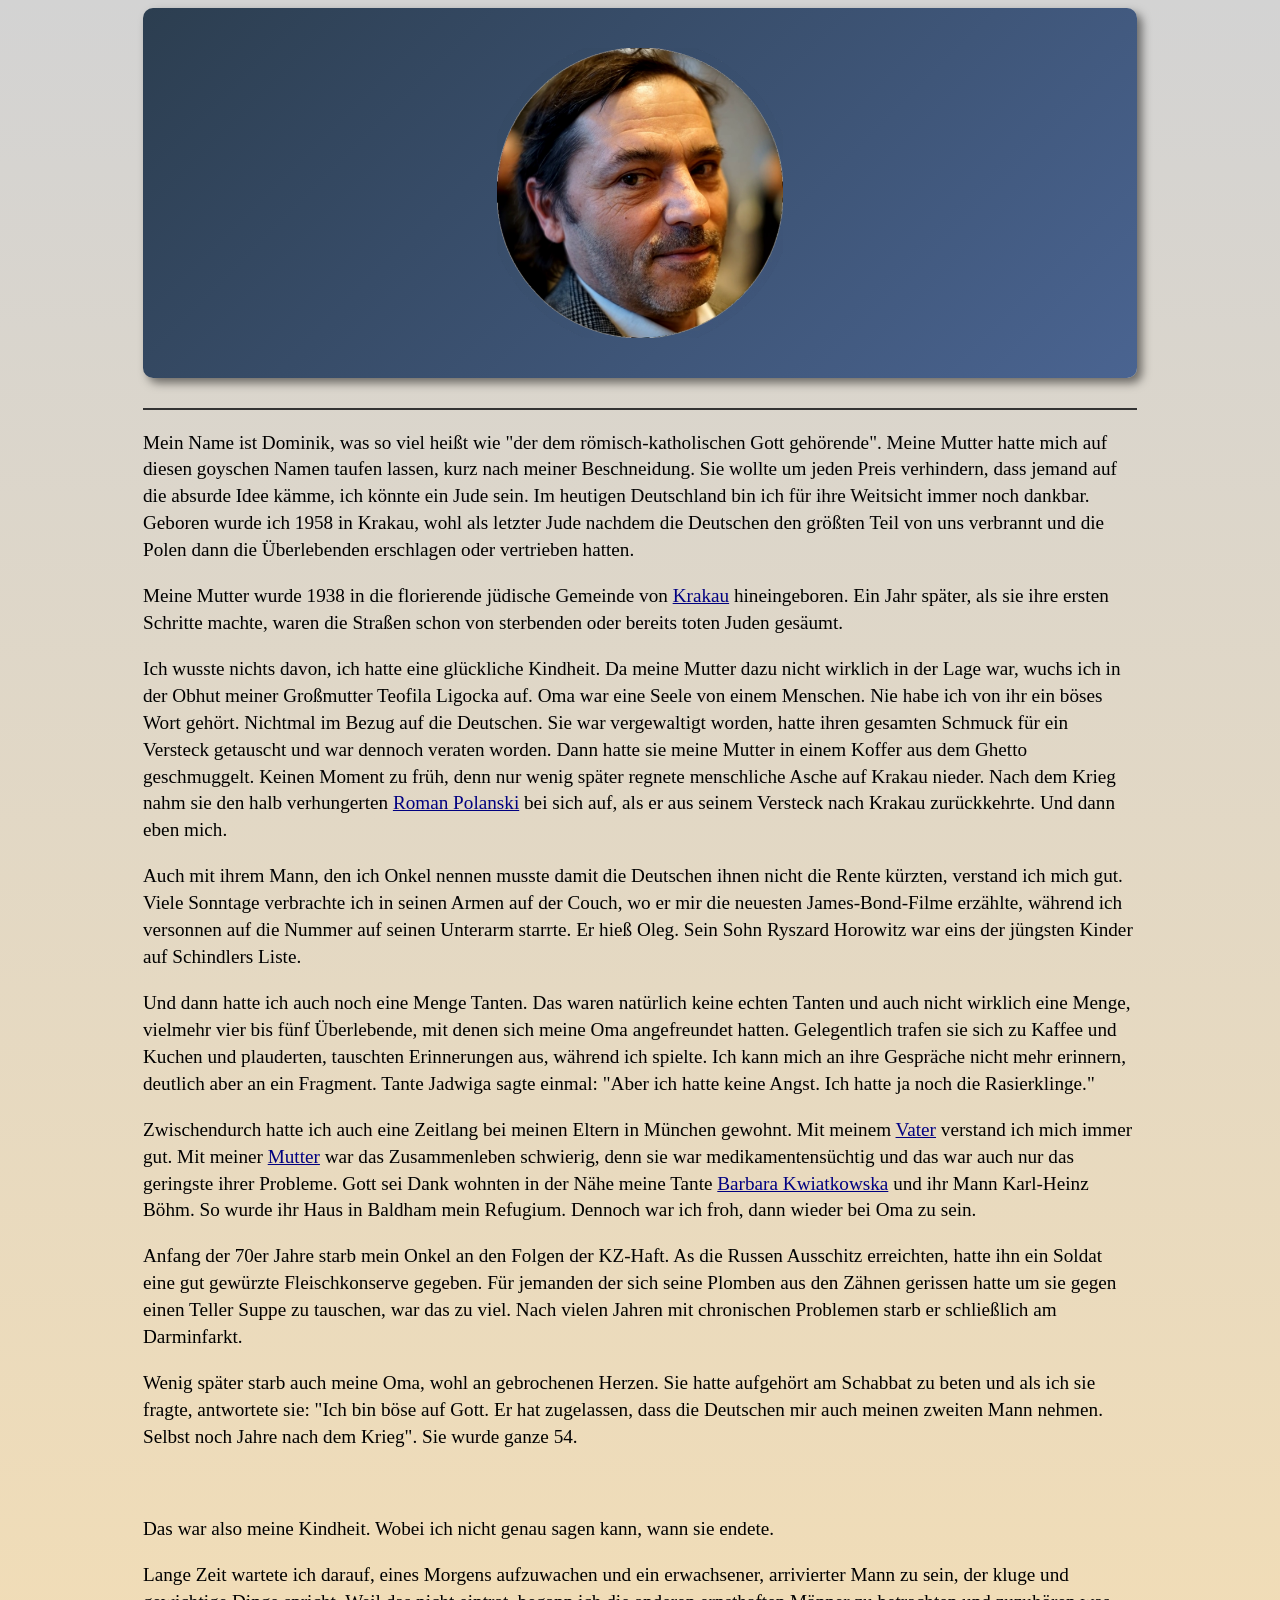
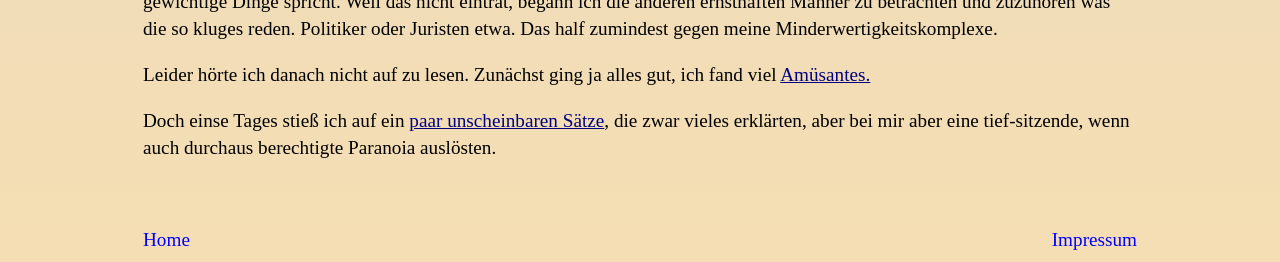
==== commit 607621df: "roman index.html" ====
--- a/index.html
+++ b/index.html
@@ -30,7 +30,7 @@
     gesäumt.
 </p>
 
-<p>Ich wusste nichts davon, ich hatte eine glückliche Kindheit. Da meine Mutter dazu nicht wirklich in der Lage war, wuchs ich in der Obhut meiner Großmutter Teofila Ligocka auf. Oma war eine Seele von einem Menschen. Nie habe ich von ihr ein böses Wort gehört. Nichtmal im Bezug auf die Deutschen. Sie war vergewaltigt worden, hatte ihren gesamten Schmuck für ein Versteck getauscht und war dennoch veraten worden. Dann hatte sie meine Mutter in einem Koffer aus dem Ghetto geschmuggelt. Keinen Moment zu früh, denn nur wenig später regnete menschliche Asche auf Krakau nieder. Nach dem Krieg nahm sie den halb verhungerten Roman Polanski bei sich auf, als er aus seinem Versteck nach Krakau zurückkehrte. Und dann eben mich.</p>
+<p>Ich wusste nichts davon, ich hatte eine glückliche Kindheit. Da meine Mutter dazu nicht wirklich in der Lage war, wuchs ich in der Obhut meiner Großmutter Teofila Ligocka auf. Oma war eine Seele von einem Menschen. Nie habe ich von ihr ein böses Wort gehört. Nichtmal im Bezug auf die Deutschen. Sie war vergewaltigt worden, hatte ihren gesamten Schmuck für ein Versteck getauscht und war dennoch veraten worden. Dann hatte sie meine Mutter in einem Koffer aus dem Ghetto geschmuggelt. Keinen Moment zu früh, denn nur wenig später regnete menschliche Asche auf Krakau nieder. Nach dem Krieg nahm sie den halb verhungerten <a href="roman+jan.jpg" alt="Roman und Jan, Schweiz" title="Roman und Jan in Gstaad/Schweiz">Roman Polanski</a> bei sich auf, als er aus seinem Versteck nach Krakau zurückkehrte. Und dann eben mich.</p>
 <p>Auch mit ihrem Mann, den ich Onkel nennen musste damit die Deutschen ihnen nicht die Rente kürzten, verstand ich mich gut. Viele Sonntage verbrachte ich in seinen Armen auf der Couch, wo er mir die neuesten James-Bond-Filme erzählte, während ich versonnen auf die Nummer auf seinen Unterarm starrte. Er hieß Oleg. Sein Sohn Ryszard Horowitz war eins der jüngsten Kinder auf Schindlers Liste. </p>
 <p>Und dann hatte ich auch noch eine Menge Tanten. Das waren natürlich keine echten Tanten und auch nicht wirklich eine Menge, vielmehr vier bis fünf Überlebende, mit denen sich meine Oma angefreundet hatten. Gelegentlich trafen sie sich zu Kaffee und Kuchen und plauderten, tauschten Erinnerungen aus, während ich spielte. Ich kann mich an ihre Gespräche nicht mehr erinnern, deutlich aber an ein Fragment. Tante Jadwiga sagte einmal: "Aber ich hatte keine Angst. Ich hatte ja noch die Rasierklinge."</p>
 <p>Zwischendurch hatte ich auch eine Zeitlang bei meinen Eltern in München gewohnt. Mit meinem <a href="https://www.google.com/search?q=Jan+Paul+Biczycki&oq=Jan+Paul+Biczycki">Vater</a> verstand ich mich immer gut. Mit meiner <a href="https://www.google.com/search?q=Roma+Ligocka">Mutter</a> war das Zusammenleben schwierig, denn sie war medikamentensüchtig und das war auch nur das geringste ihrer Probleme. Gott sei Dank wohnten in der Nähe meine Tante <a href="https://www.google.com/search?q=Barbara Kwiatkowska" class="link-card" target="_blank" rel="noopener">Barbara Kwiatkowska</a> und ihr Mann Karl-Heinz Böhm. So wurde ihr Haus in Baldham mein Refugium. Dennoch war ich froh, dann wieder bei Oma zu sein.</p>
